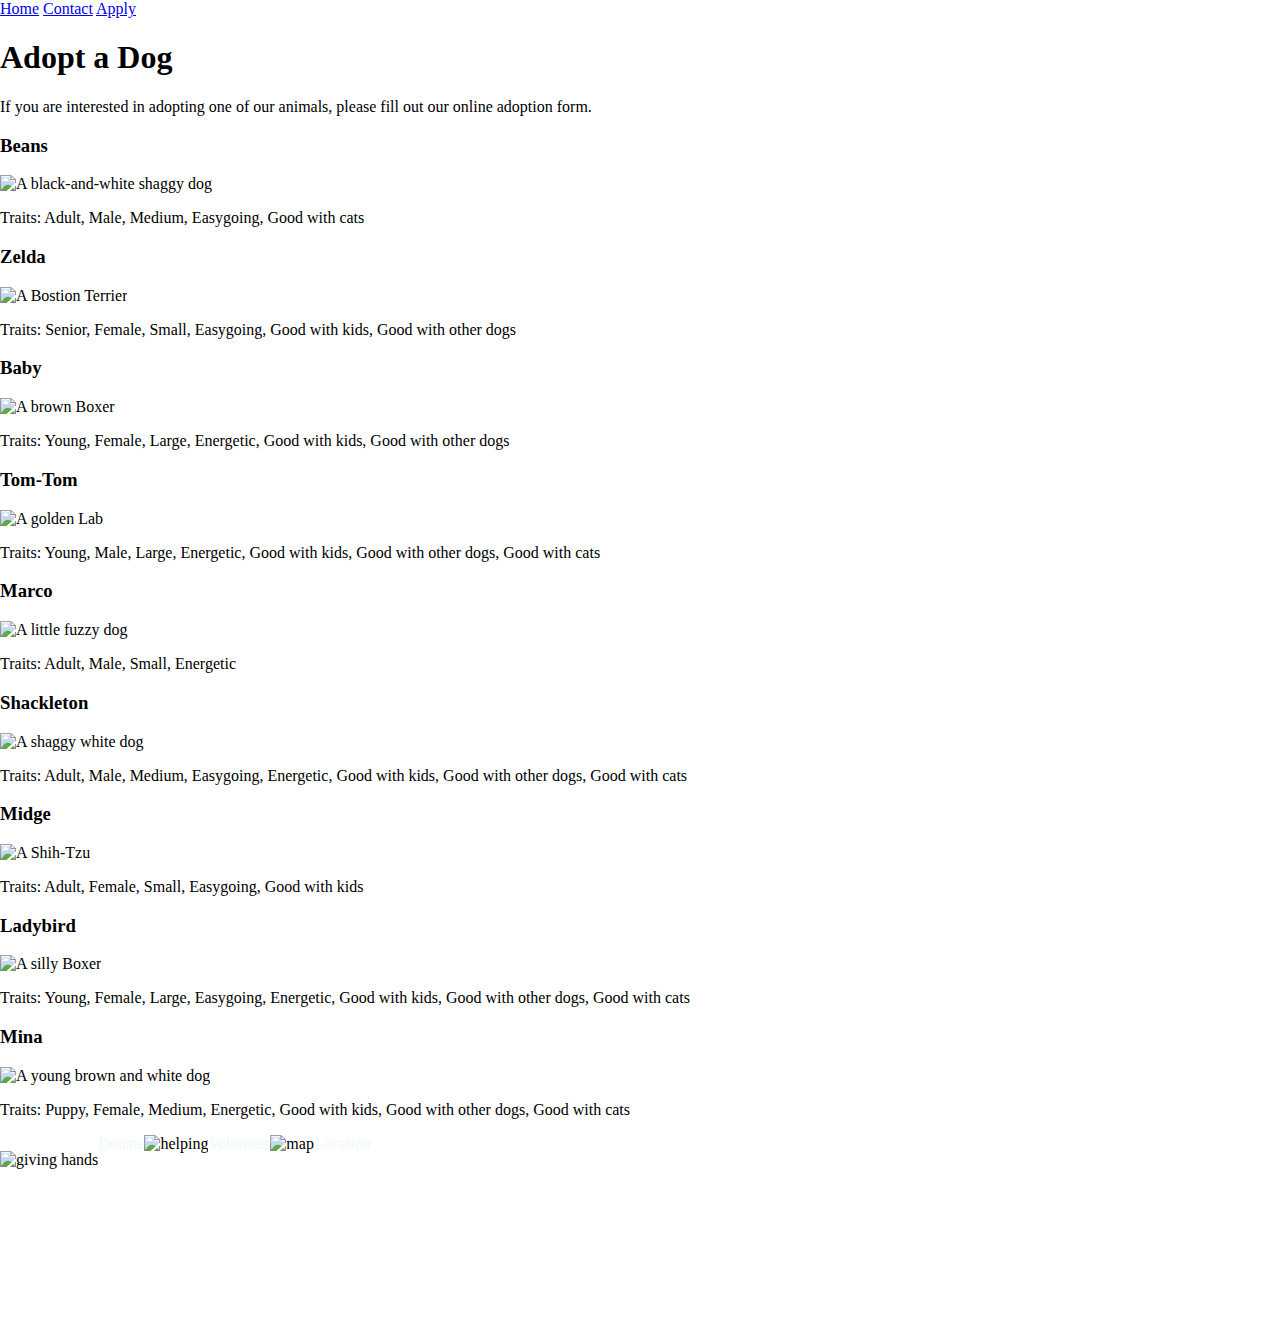
==== adopt.html @ e0281f9a "project update" ====
<html lang="en">
  <head>
    <meta charset="UTF-8" />
    <meta name="viewport" content="width=device-width, initial-scale=1.0" />
    <title>Happy Valley Dog Adoption</title>
    <link rel="stylesheet" href="style.css" />
    <nav>
      <a href="index.html">Home</a>
      <a href="contact.html">Contact</a>
      <a href="apply.html">Apply</a>
    </nav>
  </head>
  <body>
    <h1>Adopt a Dog</h1>
    <p>
      If you are interested in adopting one of our animals, please fill out our
      online adoption form.
    </p>
    <h3>Beans</h3>
    <img src="images/beans.jpg" alt="A black-and-white shaggy dog" />
    <p>Traits: Adult, Male, Medium, Easygoing, Good with cats</p>

    <h3>Zelda</h3>
    <img src="images/boston-terrier.jpg" alt="A Bostion Terrier" />
    <p>
      Traits: Senior, Female, Small, Easygoing, Good with kids, Good with other
      dogs
    </p>

    <h3>Baby</h3>
    <img src="images/boxer.jpg" alt="A brown Boxer" />
    <p>
      Traits: Young, Female, Large, Energetic, Good with kids, Good with other
      dogs
    </p>

    <h3>Tom-Tom</h3>
    <img src="images/golden-lab.jpg" alt="A golden Lab" />
    <p>
      Traits: Young, Male, Large, Energetic, Good with kids, Good with other
      dogs, Good with cats
    </p>

    <h3>Marco</h3>
    <img src="images/little-dog.jpg" alt="A little fuzzy dog" />
    <p>Traits: Adult, Male, Small, Energetic</p>

    <h3>Shackleton</h3>
    <img src="images/old-shaggy.jpg" alt="A shaggy white dog" />
    <p>
      Traits: Adult, Male, Medium, Easygoing, Energetic, Good with kids, Good
      with other dogs, Good with cats
    </p>

    <h3>Midge</h3>
    <img src="images/shih-tzu.jpg" alt="A Shih-Tzu" />
    <p>Traits: Adult, Female, Small, Easygoing, Good with kids</p>

    <h3>Ladybird</h3>
    <img src="images/young-bulldog.jpg" alt="A silly Boxer" />
    <p>
      Traits: Young, Female, Large, Easygoing, Energetic, Good with kids, Good
      with other dogs, Good with cats
    </p>

    <h3>Mina</h3>
    <img src="images/young-peppy.jpg" alt="A young brown and white dog" />
    <p>
      Traits: Puppy, Female, Medium, Energetic, Good with kids, Good with other
      dogs, Good with cats
    </p>
    <footer>
      <!--Use CSS to position all side-by-side-->
      <p>
        <img src="images/donate.jpg" alt="giving hands" />
        <a href="donate.html"><figcaption>Donate</figcaption></a>
        <img src="images/volunteer.jpg" alt="helping" />
        <a href="volunteer.html"><figcaption>Volunteer</figcaption></a>
        <img src="images/location.png" alt="map" />
        <a href="locaton.html"><figcaption>Location</figcaption></a>
      </p>
    </footer>
  </body>
</html>
---- style.css ----
@import url('https://fonts.googleapis.com/css2?family=Open+Sans&family=Oswald:wght@400;600&display=swap');

.head {
    background-color: #004175; 
    width: device-width;
    display: flex;
    flex-wrap: wrap;
    justify-content: space-between;

}

body {
    margin: 0;
}

.title {
    
   padding-left: 1rem;
   color:aliceblue; 
   font-family: "Oswald"; 
 
}

.nav { 
    padding-top: 2rem; 
    padding-right: .5rem;
    font-family: "Oswald";
}

.nav-link {
    color:aliceblue;
    
}

.home-text {
    padding-left: 100px;
    padding-right: 100px; 
    font-family: "Open Sans";
}

footer {
display: flex;
height: 13rem;
}

.donate {
    background: linear-gradient(rgba(85, 85, 240, 0.5),
    rgba(85, 85, 240, 0.5)), 
    url(images/donate.jpg)
    
}

.volunteer {
    background: linear-gradient(rgba(85, 85, 240, 0.5),
    rgba(85, 85, 240, 0.5)), 
    url(images/volunteer.jpg)
}

.location {
    background: linear-gradient(rgba(85, 85, 240, 0.5),
    rgba(85, 85, 240, 0.5)), 
    url(images/location.png)
}

.text {
    display: flex;
    align-items: center;
    justify-content: center;
    color: aliceblue;
    width: 33.4%;
    background-size: cover;
    background-position: center;
    font-size: 2rem;
    font-family: "Oswald";
}

footer a {
    text-decoration: none;
    color: aliceblue;
    position: relative;
    
}
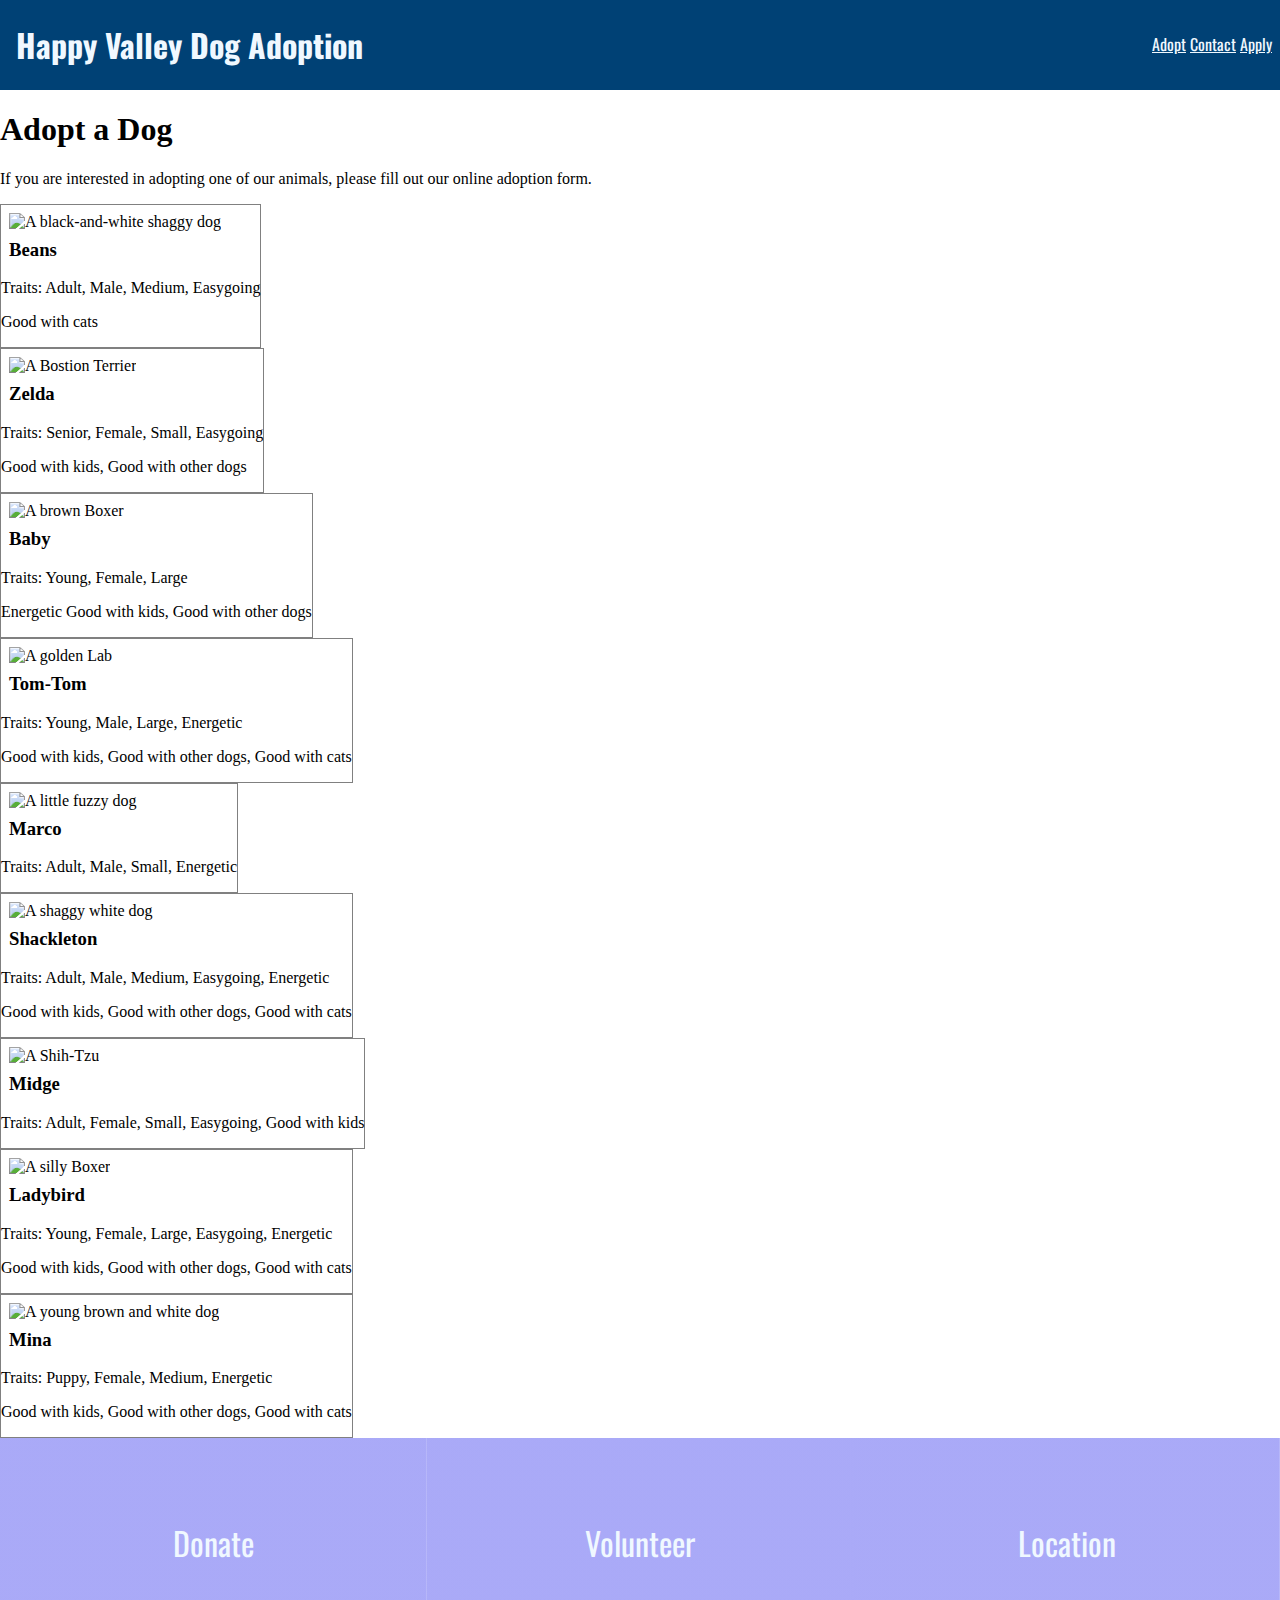
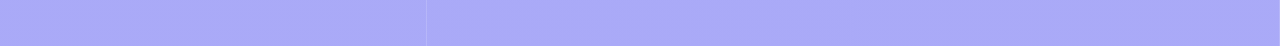
==== commit f5b1fc5e: "adopt update" ====
--- a/adopt.html
+++ b/adopt.html
@@ -4,81 +4,114 @@
     <meta name="viewport" content="width=device-width, initial-scale=1.0" />
     <title>Happy Valley Dog Adoption</title>
     <link rel="stylesheet" href="style.css" />
-    <nav>
-      <a href="index.html">Home</a>
-      <a href="contact.html">Contact</a>
-      <a href="apply.html">Apply</a>
-    </nav>
   </head>
   <body>
+    <header class="head">
+      <div class="title"><h1>Happy Valley Dog Adoption</h1></div>
+      <nav class="nav">
+        <a href="adopt.html" class="nav-link link-with-hover">Adopt</a>
+        <a href="contact.html" class="nav-link">Contact</a>
+        <a href="#" class="nav-link">Apply</a>
+      </nav>
+    </header>
     <h1>Adopt a Dog</h1>
     <p>
       If you are interested in adopting one of our animals, please fill out our
       online adoption form.
     </p>
-    <h3>Beans</h3>
-    <img src="images/beans.jpg" alt="A black-and-white shaggy dog" />
-    <p>Traits: Adult, Male, Medium, Easygoing, Good with cats</p>
+    <div class="dogs">
+      <img
+        src="images/beans.jpg"
+        alt="A black-and-white shaggy dog"
+        class="dog-pic"
+      />
+      <h3 class="dog-name">Beans</h3>
+      <p class="traits">Traits: Adult, Male, Medium, Easygoing</p>
+      <p class="traits">Good with cats</p>
+    </div>
 
-    <h3>Zelda</h3>
-    <img src="images/boston-terrier.jpg" alt="A Bostion Terrier" />
-    <p>
-      Traits: Senior, Female, Small, Easygoing, Good with kids, Good with other
-      dogs
-    </p>
+    <div class="dogs">
+      <img
+        src="images/boston-terrier.jpg"
+        alt="A Bostion Terrier"
+        class="dog-pic"
+      />
+      <h3 class="dog-name">Zelda</h3>
+      <p class="traits">Traits: Senior, Female, Small, Easygoing</p>
+      <p class="traits">Good with kids, Good with other dogs</p>
+    </div>
 
-    <h3>Baby</h3>
-    <img src="images/boxer.jpg" alt="A brown Boxer" />
-    <p>
-      Traits: Young, Female, Large, Energetic, Good with kids, Good with other
-      dogs
-    </p>
+    <div class="dogs">
+      <img src="images/boxer.jpg" alt="A brown Boxer" class="dog-pic" />
+      <h3 class="dog-name">Baby</h3>
+      <p class="traits">Traits: Young, Female, Large</p>
+      <p class="traits">Energetic Good with kids, Good with other dogs</p>
+    </div>
 
-    <h3>Tom-Tom</h3>
-    <img src="images/golden-lab.jpg" alt="A golden Lab" />
-    <p>
-      Traits: Young, Male, Large, Energetic, Good with kids, Good with other
-      dogs, Good with cats
-    </p>
+    <div class="dogs">
+      <img src="images/golden-lab.jpg" alt="A golden Lab" class="dog-pic" />
+      <h3 class="dog-name">Tom-Tom</h3>
+      <p class="traits">Traits: Young, Male, Large, Energetic</p>
+      <p class="traits">Good with kids, Good with other dogs, Good with cats</p>
+    </div>
 
-    <h3>Marco</h3>
-    <img src="images/little-dog.jpg" alt="A little fuzzy dog" />
-    <p>Traits: Adult, Male, Small, Energetic</p>
+    <div class="dogs">
+      <img
+        src="images/little-dog.jpg"
+        alt="A little fuzzy dog"
+        class="dog-pic"
+      />
+      <h3 class="dog-name">Marco</h3>
+      <p class="traits">Traits: Adult, Male, Small, Energetic</p>
+    </div>
 
-    <h3>Shackleton</h3>
-    <img src="images/old-shaggy.jpg" alt="A shaggy white dog" />
-    <p>
-      Traits: Adult, Male, Medium, Easygoing, Energetic, Good with kids, Good
-      with other dogs, Good with cats
-    </p>
+    <div class="dogs">
+      <img
+        src="images/old-shaggy.jpg"
+        alt="A shaggy white dog"
+        class="dog-pic"
+      />
+      <h3 class="dog-name">Shackleton</h3>
+      <p class="traits">Traits: Adult, Male, Medium, Easygoing, Energetic</p>
+      <p class="traits">Good with kids, Good with other dogs, Good with cats</p>
+    </div>
 
-    <h3>Midge</h3>
-    <img src="images/shih-tzu.jpg" alt="A Shih-Tzu" />
-    <p>Traits: Adult, Female, Small, Easygoing, Good with kids</p>
+    <div class="dogs">
+      <img src="images/shih-tzu.jpg" alt="A Shih-Tzu" class="dog-pic" />
+      <h3 class="dog-name">Midge</h3>
+      <p class="traits">
+        Traits: Adult, Female, Small, Easygoing, Good with kids
+      </p>
+    </div>
 
-    <h3>Ladybird</h3>
-    <img src="images/young-bulldog.jpg" alt="A silly Boxer" />
-    <p>
-      Traits: Young, Female, Large, Easygoing, Energetic, Good with kids, Good
-      with other dogs, Good with cats
-    </p>
+    <div class="dogs">
+      <img src="images/young-bulldog.jpg" alt="A silly Boxer" class="dog-pic" />
+      <h3 class="dog-name">Ladybird</h3>
+      <p class="traits">Traits: Young, Female, Large, Easygoing, Energetic</p>
+      <p class="traits">Good with kids, Good with other dogs, Good with cats</p>
+    </div>
 
-    <h3>Mina</h3>
-    <img src="images/young-peppy.jpg" alt="A young brown and white dog" />
-    <p>
-      Traits: Puppy, Female, Medium, Energetic, Good with kids, Good with other
-      dogs, Good with cats
-    </p>
+    <div class="dogs">
+      <img
+        src="images/young-peppy.jpg"
+        alt="A young brown and white dog"
+        class="dog-pic"
+      />
+      <h3 class="dog-name">Mina</h3>
+      <p class="traits">Traits: Puppy, Female, Medium, Energetic</p>
+      <p class="traits">Good with kids, Good with other dogs, Good with cats</p>
+    </div>
+
     <footer>
-      <!--Use CSS to position all side-by-side-->
-      <p>
-        <img src="images/donate.jpg" alt="giving hands" />
-        <a href="donate.html"><figcaption>Donate</figcaption></a>
-        <img src="images/volunteer.jpg" alt="helping" />
-        <a href="volunteer.html"><figcaption>Volunteer</figcaption></a>
-        <img src="images/location.png" alt="map" />
-        <a href="locaton.html"><figcaption>Location</figcaption></a>
-      </p>
+      <div class="text donate">
+        <a href="donate.html" title="giving hands">Donate</a>
+      </div>
+      <div class="text volunteer">
+        <a href="volunteer.html" title="helping">Volunteer</a>
+      </div>
+      <div class="text location">
+        <a href="locaton.html" title="map">Location</a>
+      </div>
     </footer>
   </body>
 </html>
--- a/style.css
+++ b/style.css
@@ -32,10 +32,19 @@
     
 }
 
+.dog-hero {
+    width: 100%;
+}
+
 .home-text {
-    padding-left: 100px;
-    padding-right: 100px; 
+    width: 50%;
+    margin-left: 25%;
+    margin-right: 25%; 
     font-family: "Open Sans";
+    /* display: flex;
+    justify-content: center; */
+    position: relative;
+    text-align: center;
 }
 
 footer {
@@ -78,5 +87,24 @@
     text-decoration: none;
     color: aliceblue;
     position: relative;
-    
-}+
+}
+
+.dogs{
+    border: solid 1px gray;
+   width: fit-content;
+}
+
+.dog-pic {
+    margin: .5rem;
+}
+
+.dog-name {
+    margin-top: 0;
+    margin-left: .5rem;
+}
+
+.traits {
+
+}
+
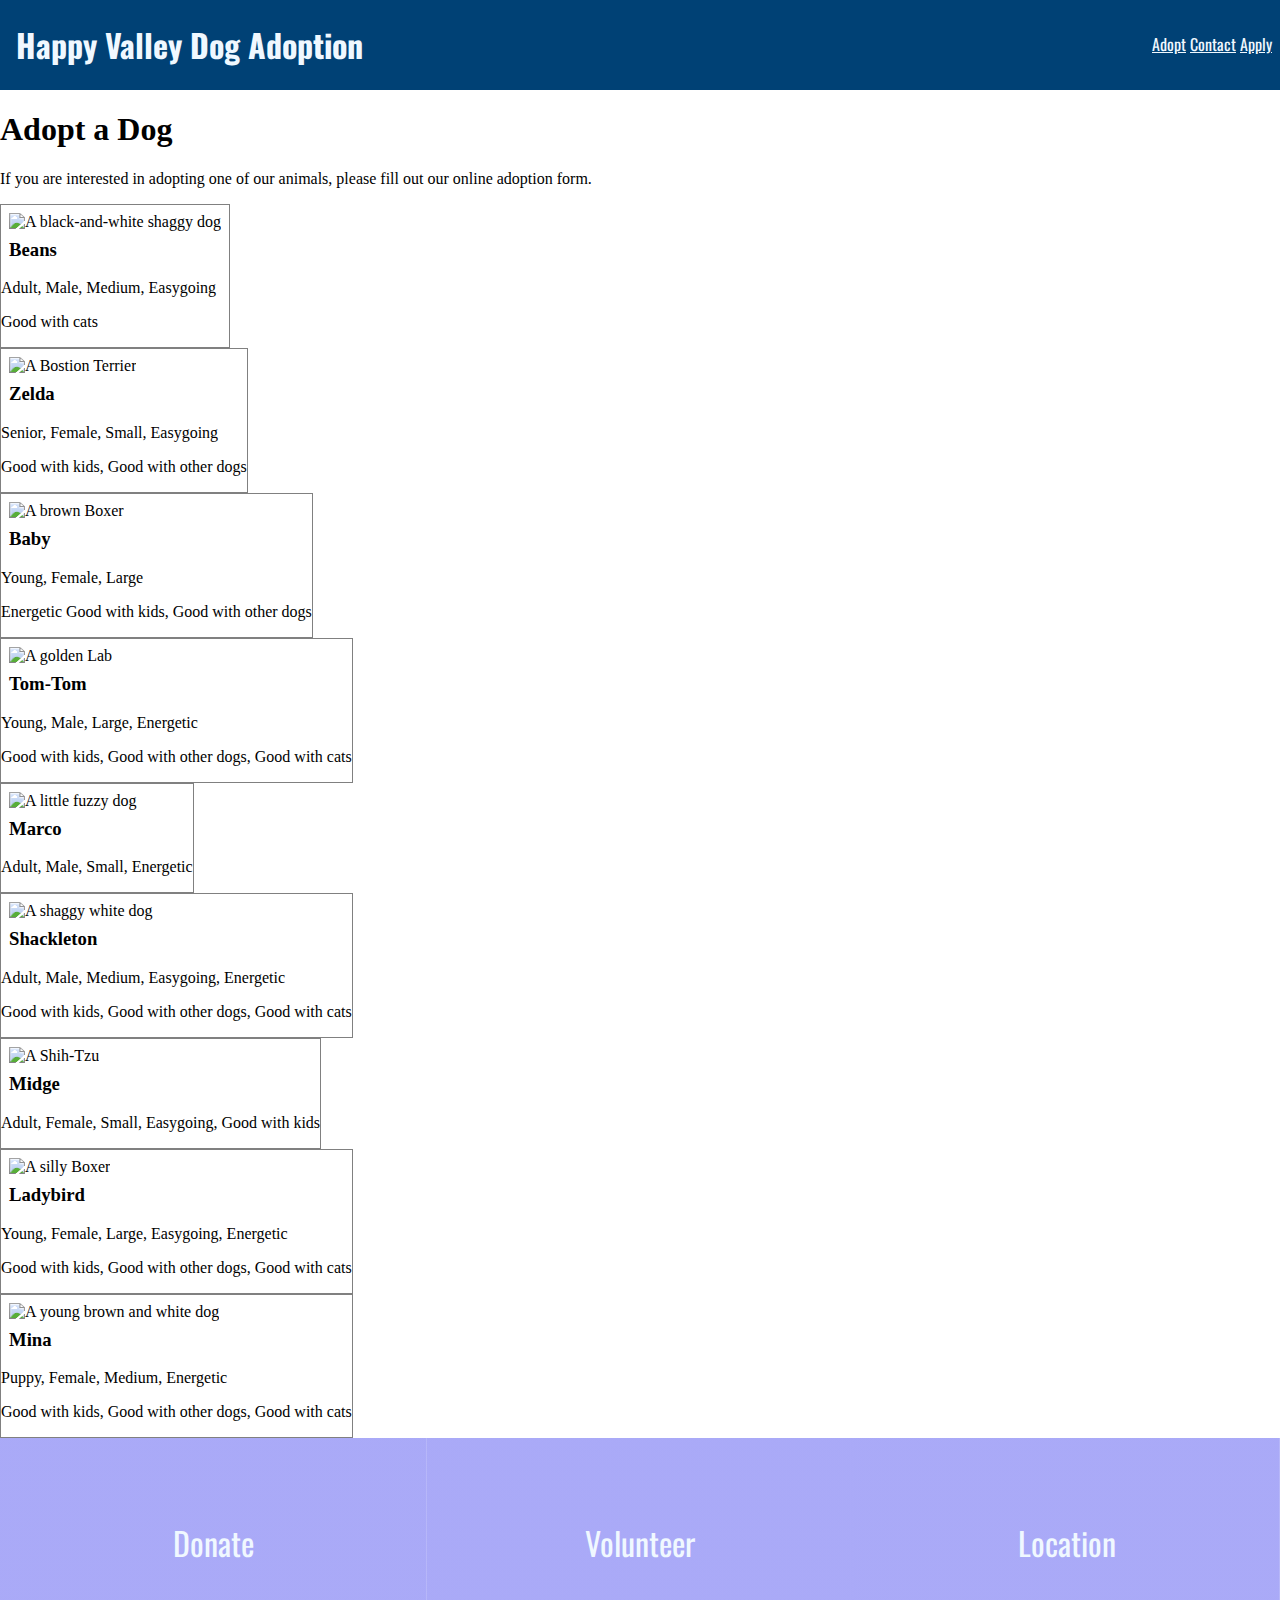
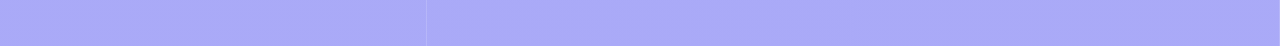
==== commit a1a2fea3: "adopt.html update" ====
--- a/adopt.html
+++ b/adopt.html
@@ -19,89 +19,100 @@
       If you are interested in adopting one of our animals, please fill out our
       online adoption form.
     </p>
-    <div class="dogs">
-      <img
-        src="images/beans.jpg"
-        alt="A black-and-white shaggy dog"
-        class="dog-pic"
-      />
-      <h3 class="dog-name">Beans</h3>
-      <p class="traits">Traits: Adult, Male, Medium, Easygoing</p>
-      <p class="traits">Good with cats</p>
+    <div id="the-dogs">
+      <div class="dogs">
+        <img
+          src="images/beans.jpg"
+          alt="A black-and-white shaggy dog"
+          class="dog-pic"
+        />
+        <h3 class="dog-name">Beans</h3>
+        <p class="traits">Adult, Male, Medium, Easygoing</p>
+        <p class="traits">Good with cats</p>
+      </div>
+
+      <div class="dogs">
+        <img
+          src="images/boston-terrier.jpg"
+          alt="A Bostion Terrier"
+          class="dog-pic"
+        />
+        <h3 class="dog-name">Zelda</h3>
+        <p class="traits">Senior, Female, Small, Easygoing</p>
+        <p class="traits">Good with kids, Good with other dogs</p>
+      </div>
+
+      <div class="dogs">
+        <img src="images/boxer.jpg" alt="A brown Boxer" class="dog-pic" />
+        <h3 class="dog-name">Baby</h3>
+        <p class="traits">Young, Female, Large</p>
+        <p class="traits">Energetic Good with kids, Good with other dogs</p>
+      </div>
+
+      <div class="dogs">
+        <img src="images/golden-lab.jpg" alt="A golden Lab" class="dog-pic" />
+        <h3 class="dog-name">Tom-Tom</h3>
+        <p class="traits">Young, Male, Large, Energetic</p>
+        <p class="traits">
+          Good with kids, Good with other dogs, Good with cats
+        </p>
+      </div>
+
+      <div class="dogs">
+        <img
+          src="images/little-dog.jpg"
+          alt="A little fuzzy dog"
+          class="dog-pic"
+        />
+        <h3 class="dog-name">Marco</h3>
+        <p class="traits">Adult, Male, Small, Energetic</p>
+      </div>
+
+      <div class="dogs">
+        <img
+          src="images/old-shaggy.jpg"
+          alt="A shaggy white dog"
+          class="dog-pic"
+        />
+        <h3 class="dog-name">Shackleton</h3>
+        <p class="traits">Adult, Male, Medium, Easygoing, Energetic</p>
+        <p class="traits">
+          Good with kids, Good with other dogs, Good with cats
+        </p>
+      </div>
+
+      <div class="dogs">
+        <img src="images/shih-tzu.jpg" alt="A Shih-Tzu" class="dog-pic" />
+        <h3 class="dog-name">Midge</h3>
+        <p class="traits">Adult, Female, Small, Easygoing, Good with kids</p>
+      </div>
+
+      <div class="dogs">
+        <img
+          src="images/young-bulldog.jpg"
+          alt="A silly Boxer"
+          class="dog-pic"
+        />
+        <h3 class="dog-name">Ladybird</h3>
+        <p class="traits">Young, Female, Large, Easygoing, Energetic</p>
+        <p class="traits">
+          Good with kids, Good with other dogs, Good with cats
+        </p>
+      </div>
+
+      <div class="dogs">
+        <img
+          src="images/young-peppy.jpg"
+          alt="A young brown and white dog"
+          class="dog-pic"
+        />
+        <h3 class="dog-name">Mina</h3>
+        <p class="traits">Puppy, Female, Medium, Energetic</p>
+        <p class="traits">
+          Good with kids, Good with other dogs, Good with cats
+        </p>
+      </div>
     </div>
-
-    <div class="dogs">
-      <img
-        src="images/boston-terrier.jpg"
-        alt="A Bostion Terrier"
-        class="dog-pic"
-      />
-      <h3 class="dog-name">Zelda</h3>
-      <p class="traits">Traits: Senior, Female, Small, Easygoing</p>
-      <p class="traits">Good with kids, Good with other dogs</p>
-    </div>
-
-    <div class="dogs">
-      <img src="images/boxer.jpg" alt="A brown Boxer" class="dog-pic" />
-      <h3 class="dog-name">Baby</h3>
-      <p class="traits">Traits: Young, Female, Large</p>
-      <p class="traits">Energetic Good with kids, Good with other dogs</p>
-    </div>
-
-    <div class="dogs">
-      <img src="images/golden-lab.jpg" alt="A golden Lab" class="dog-pic" />
-      <h3 class="dog-name">Tom-Tom</h3>
-      <p class="traits">Traits: Young, Male, Large, Energetic</p>
-      <p class="traits">Good with kids, Good with other dogs, Good with cats</p>
-    </div>
-
-    <div class="dogs">
-      <img
-        src="images/little-dog.jpg"
-        alt="A little fuzzy dog"
-        class="dog-pic"
-      />
-      <h3 class="dog-name">Marco</h3>
-      <p class="traits">Traits: Adult, Male, Small, Energetic</p>
-    </div>
-
-    <div class="dogs">
-      <img
-        src="images/old-shaggy.jpg"
-        alt="A shaggy white dog"
-        class="dog-pic"
-      />
-      <h3 class="dog-name">Shackleton</h3>
-      <p class="traits">Traits: Adult, Male, Medium, Easygoing, Energetic</p>
-      <p class="traits">Good with kids, Good with other dogs, Good with cats</p>
-    </div>
-
-    <div class="dogs">
-      <img src="images/shih-tzu.jpg" alt="A Shih-Tzu" class="dog-pic" />
-      <h3 class="dog-name">Midge</h3>
-      <p class="traits">
-        Traits: Adult, Female, Small, Easygoing, Good with kids
-      </p>
-    </div>
-
-    <div class="dogs">
-      <img src="images/young-bulldog.jpg" alt="A silly Boxer" class="dog-pic" />
-      <h3 class="dog-name">Ladybird</h3>
-      <p class="traits">Traits: Young, Female, Large, Easygoing, Energetic</p>
-      <p class="traits">Good with kids, Good with other dogs, Good with cats</p>
-    </div>
-
-    <div class="dogs">
-      <img
-        src="images/young-peppy.jpg"
-        alt="A young brown and white dog"
-        class="dog-pic"
-      />
-      <h3 class="dog-name">Mina</h3>
-      <p class="traits">Traits: Puppy, Female, Medium, Energetic</p>
-      <p class="traits">Good with kids, Good with other dogs, Good with cats</p>
-    </div>
-
     <footer>
       <div class="text donate">
         <a href="donate.html" title="giving hands">Donate</a>
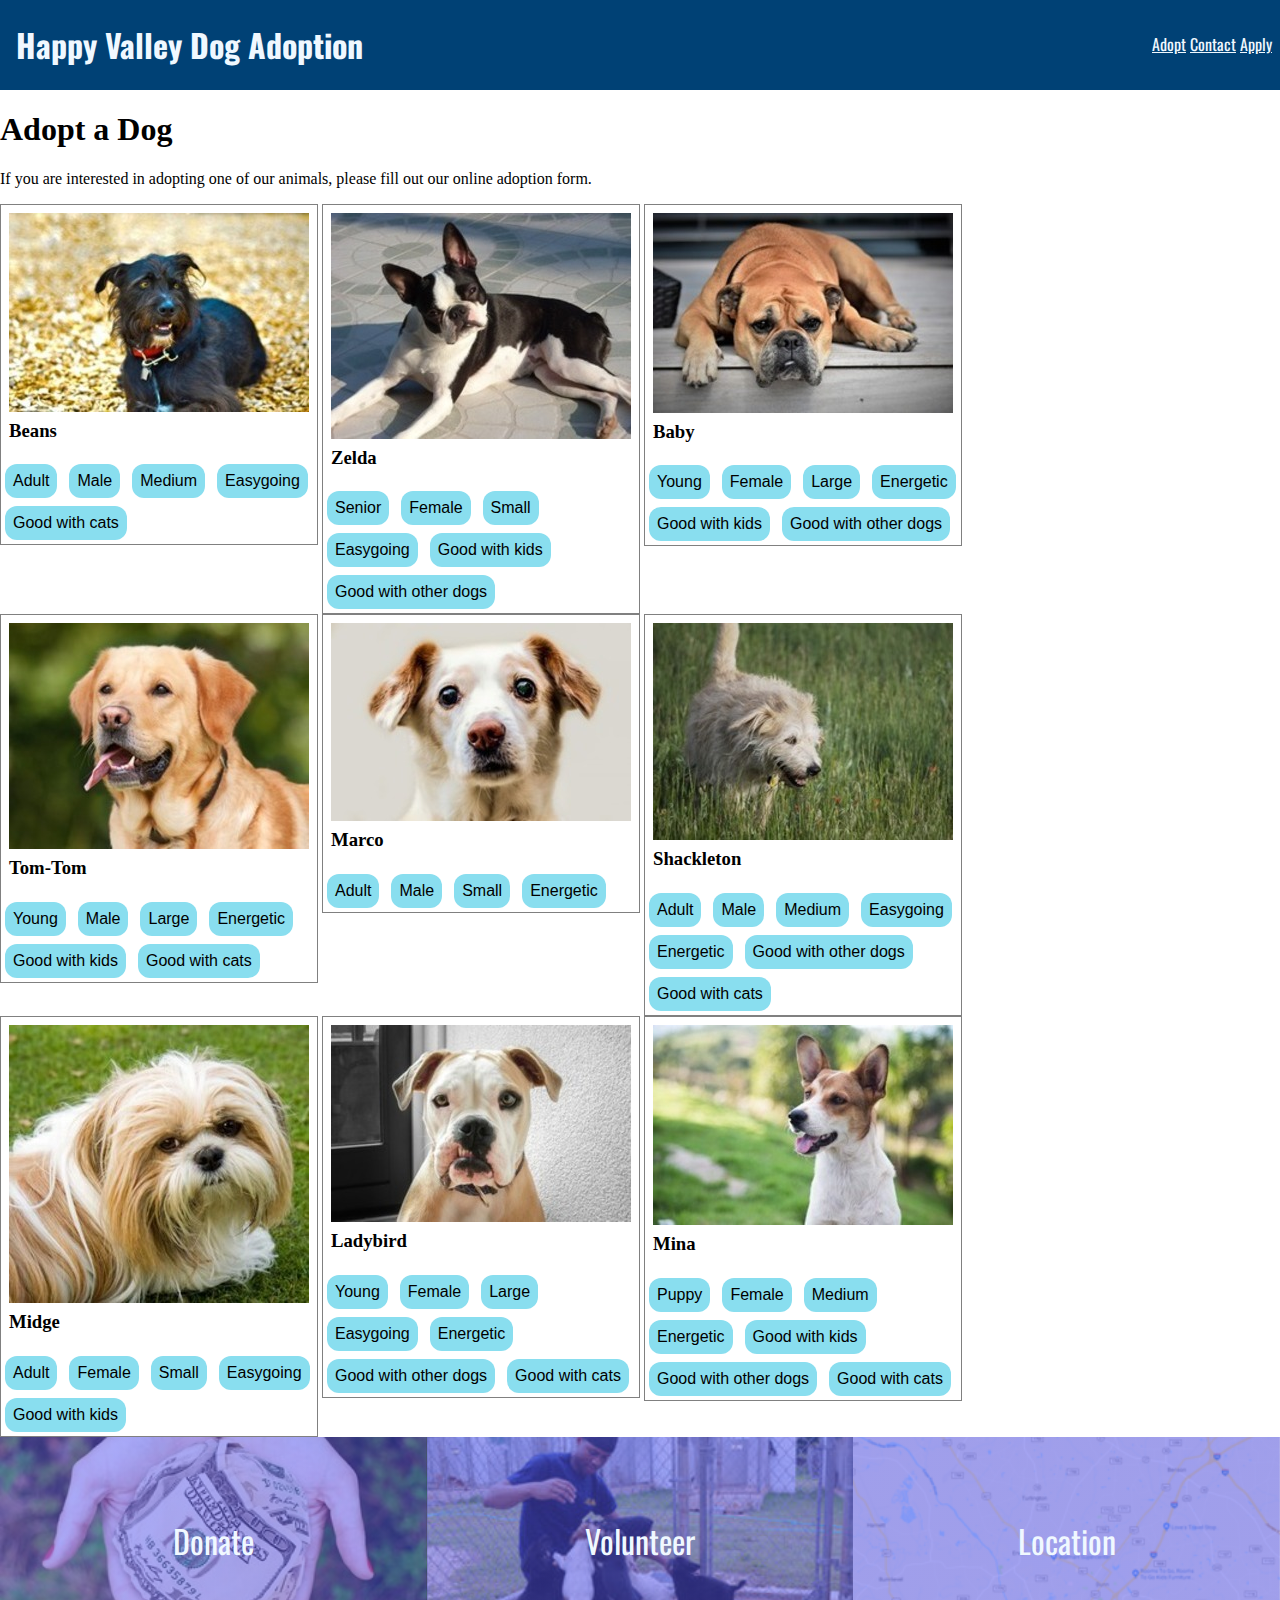
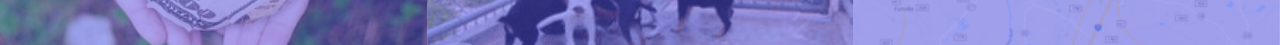
==== commit 06c35aae: "adopt update" ====
--- a/adopt.html
+++ b/adopt.html
@@ -27,8 +27,11 @@
           class="dog-pic"
         />
         <h3 class="dog-name">Beans</h3>
-        <p class="traits">Adult, Male, Medium, Easygoing</p>
-        <p class="traits">Good with cats</p>
+        <button class="traits">Adult</button>
+        <button class="traits">Male</button>
+        <button class="traits">Medium</button>
+        <button class="traits">Easygoing</button>
+        <button class="traits">Good with cats</button>
       </div>
 
       <div class="dogs">
@@ -38,24 +41,34 @@
           class="dog-pic"
         />
         <h3 class="dog-name">Zelda</h3>
-        <p class="traits">Senior, Female, Small, Easygoing</p>
-        <p class="traits">Good with kids, Good with other dogs</p>
+        <button class="traits">Senior</button>
+        <button class="traits">Female</button>
+        <button class="traits">Small</button>
+        <button class="traits">Easygoing</button>
+        <button class="traits">Good with kids</button>
+        <button class="traits">Good with other dogs</button>
       </div>
 
       <div class="dogs">
         <img src="images/boxer.jpg" alt="A brown Boxer" class="dog-pic" />
         <h3 class="dog-name">Baby</h3>
-        <p class="traits">Young, Female, Large</p>
-        <p class="traits">Energetic Good with kids, Good with other dogs</p>
+        <button class="traits">Young</button>
+        <button class="traits">Female</button>
+        <button class="traits">Large</button>
+        <button class="traits">Energetic</button>
+        <button class="traits">Good with kids</button>
+        <button class="traits">Good with other dogs</button>
       </div>
 
       <div class="dogs">
         <img src="images/golden-lab.jpg" alt="A golden Lab" class="dog-pic" />
         <h3 class="dog-name">Tom-Tom</h3>
-        <p class="traits">Young, Male, Large, Energetic</p>
-        <p class="traits">
-          Good with kids, Good with other dogs, Good with cats
-        </p>
+        <button class="traits">Young</button>
+        <button class="traits">Male</button>
+        <button class="traits">Large</button>
+        <button class="traits">Energetic</button>
+        <button class="traits">Good with kids</button>
+        <button class="traits">Good with cats</button>
       </div>
 
       <div class="dogs">
@@ -65,7 +78,10 @@
           class="dog-pic"
         />
         <h3 class="dog-name">Marco</h3>
-        <p class="traits">Adult, Male, Small, Energetic</p>
+        <button class="traits">Adult</button>
+        <button class="traits">Male</button>
+        <button class="traits">Small</button>
+        <button class="traits">Energetic</button>
       </div>
 
       <div class="dogs">
@@ -75,16 +91,23 @@
           class="dog-pic"
         />
         <h3 class="dog-name">Shackleton</h3>
-        <p class="traits">Adult, Male, Medium, Easygoing, Energetic</p>
-        <p class="traits">
-          Good with kids, Good with other dogs, Good with cats
-        </p>
+        <button class="traits">Adult</button>
+        <button class="traits">Male</button>
+        <button class="traits">Medium</button>
+        <button class="traits">Easygoing</button>
+        <button class="traits">Energetic</button>
+        <button class="traits">Good with other dogs</button>
+        <button class="traits">Good with cats</button>
       </div>
 
       <div class="dogs">
         <img src="images/shih-tzu.jpg" alt="A Shih-Tzu" class="dog-pic" />
         <h3 class="dog-name">Midge</h3>
-        <p class="traits">Adult, Female, Small, Easygoing, Good with kids</p>
+        <button class="traits">Adult</button>
+        <button class="traits">Female</button>
+        <button class="traits">Small</button>
+        <button class="traits">Easygoing</button>
+        <button class="traits">Good with kids</button>
       </div>
 
       <div class="dogs">
@@ -94,10 +117,13 @@
           class="dog-pic"
         />
         <h3 class="dog-name">Ladybird</h3>
-        <p class="traits">Young, Female, Large, Easygoing, Energetic</p>
-        <p class="traits">
-          Good with kids, Good with other dogs, Good with cats
-        </p>
+        <button class="traits">Young</button>
+        <button class="traits">Female</button>
+        <button class="traits">Large</button>
+        <button class="traits">Easygoing</button>
+        <button class="traits">Energetic</button>
+        <button class="traits">Good with other dogs</button>
+        <button class="traits">Good with cats</button>
       </div>
 
       <div class="dogs">
@@ -107,10 +133,13 @@
           class="dog-pic"
         />
         <h3 class="dog-name">Mina</h3>
-        <p class="traits">Puppy, Female, Medium, Energetic</p>
-        <p class="traits">
-          Good with kids, Good with other dogs, Good with cats
-        </p>
+        <button class="traits">Puppy</button>
+        <button class="traits">Female</button>
+        <button class="traits">Medium</button>
+        <button class="traits">Energetic</button>
+        <button class="traits">Good with kids</button>
+        <button class="traits">Good with other dogs</button>
+        <button class="traits">Good with cats</button>
       </div>
     </div>
     <footer>
--- a/style.css
+++ b/style.css
@@ -92,7 +92,10 @@
 
 .dogs{
     border: solid 1px gray;
-   width: fit-content;
+   width:min-content;
+   display: inline-block;
+   vertical-align: top;
+   
 }
 
 .dog-pic {
@@ -105,6 +108,12 @@
 }
 
 .traits {
-
+    border: none;
+    background-color: #89DEEF;
+    padding: .5rem;
+    margin: .25rem;
+    font-size: medium;
+    display: inline-block;
+    border-radius: 12px;
 }
 
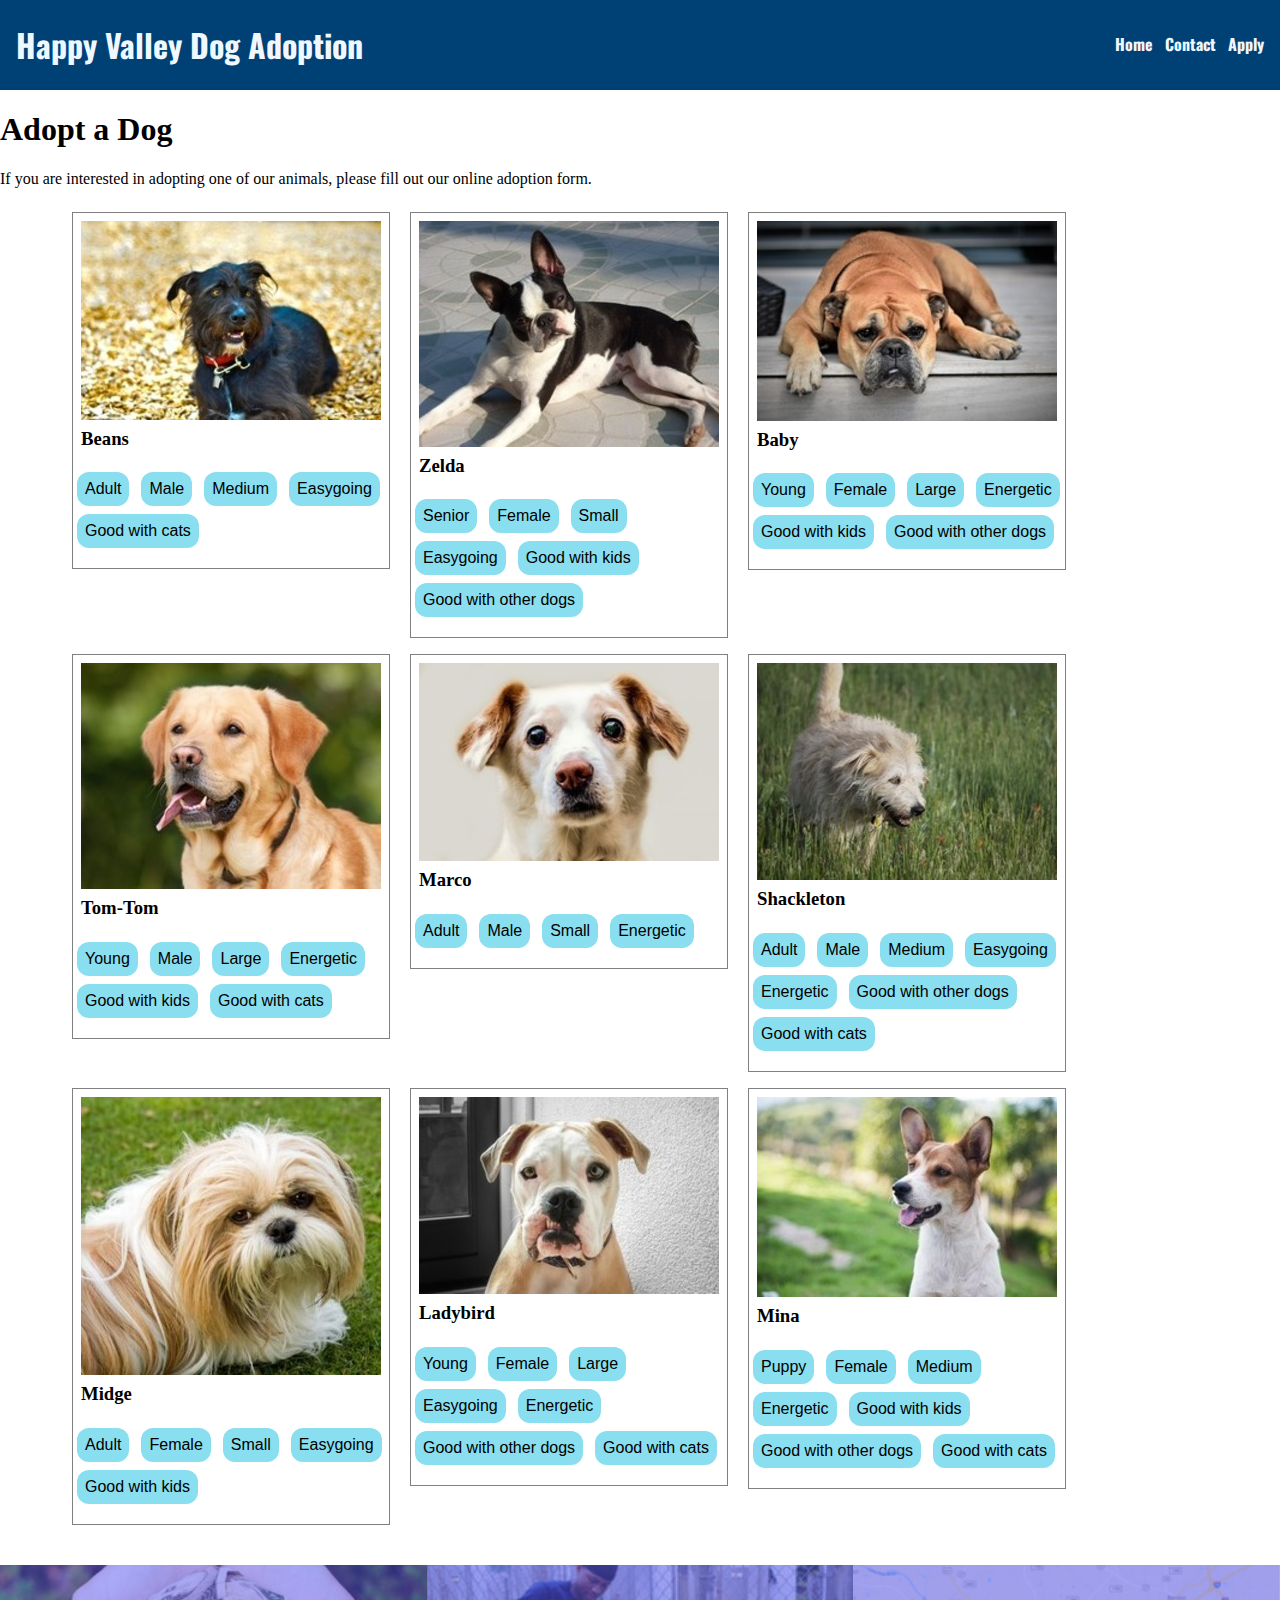
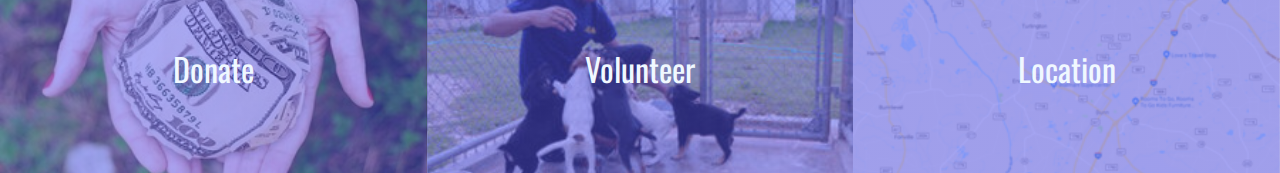
==== commit e8b82ac3: "fixed css" ====
--- a/adopt.html
+++ b/adopt.html
@@ -9,7 +9,7 @@
     <header class="head">
       <div class="title"><h1>Happy Valley Dog Adoption</h1></div>
       <nav class="nav">
-        <a href="adopt.html" class="nav-link link-with-hover">Adopt</a>
+        <a href="index.html" class="nav-link">Home</a>
         <a href="contact.html" class="nav-link">Contact</a>
         <a href="#" class="nav-link">Apply</a>
       </nav>
--- a/style.css
+++ b/style.css
@@ -6,7 +6,7 @@
     display: flex;
     flex-wrap: wrap;
     justify-content: space-between;
-
+    font-family: "Oswald";
 }
 
 body {
@@ -17,19 +17,26 @@
     
    padding-left: 1rem;
    color:aliceblue; 
-   font-family: "Oswald"; 
+   font-family: "Oswald";
+    
  
 }
 
 .nav { 
     padding-top: 2rem; 
-    padding-right: .5rem;
+    padding-right: 1rem;
     font-family: "Oswald";
+    font-weight: 700;
 }
 
 .nav-link {
     color:aliceblue;
+    padding-left: .5rem;
     
+}
+
+a:link {
+    text-decoration: none;
 }
 
 .dog-hero {
@@ -48,8 +55,8 @@
 }
 
 footer {
-display: flex;
-height: 13rem;
+    display: flex;
+    height: 13rem;
 }
 
 .donate {
@@ -89,13 +96,19 @@
     position: relative;
 
 }
-
+#the-dogs {
+    width: 90%;
+    margin-right: 5%;
+    margin-left: 5%;
+    margin-bottom: 2rem;
+}
 .dogs{
     border: solid 1px gray;
    width:min-content;
-   display: inline-block;
+   display: inline-block; 
    vertical-align: top;
-   
+   padding-bottom: 1rem;
+   margin: .5rem;
 }
 
 .dog-pic {
@@ -117,3 +130,13 @@
     border-radius: 12px;
 }
 
+.contact {
+margin-left: 3rem;
+font-family: "Open Sans";
+}
+
+.cinfo {
+    margin: none;
+}
+
+
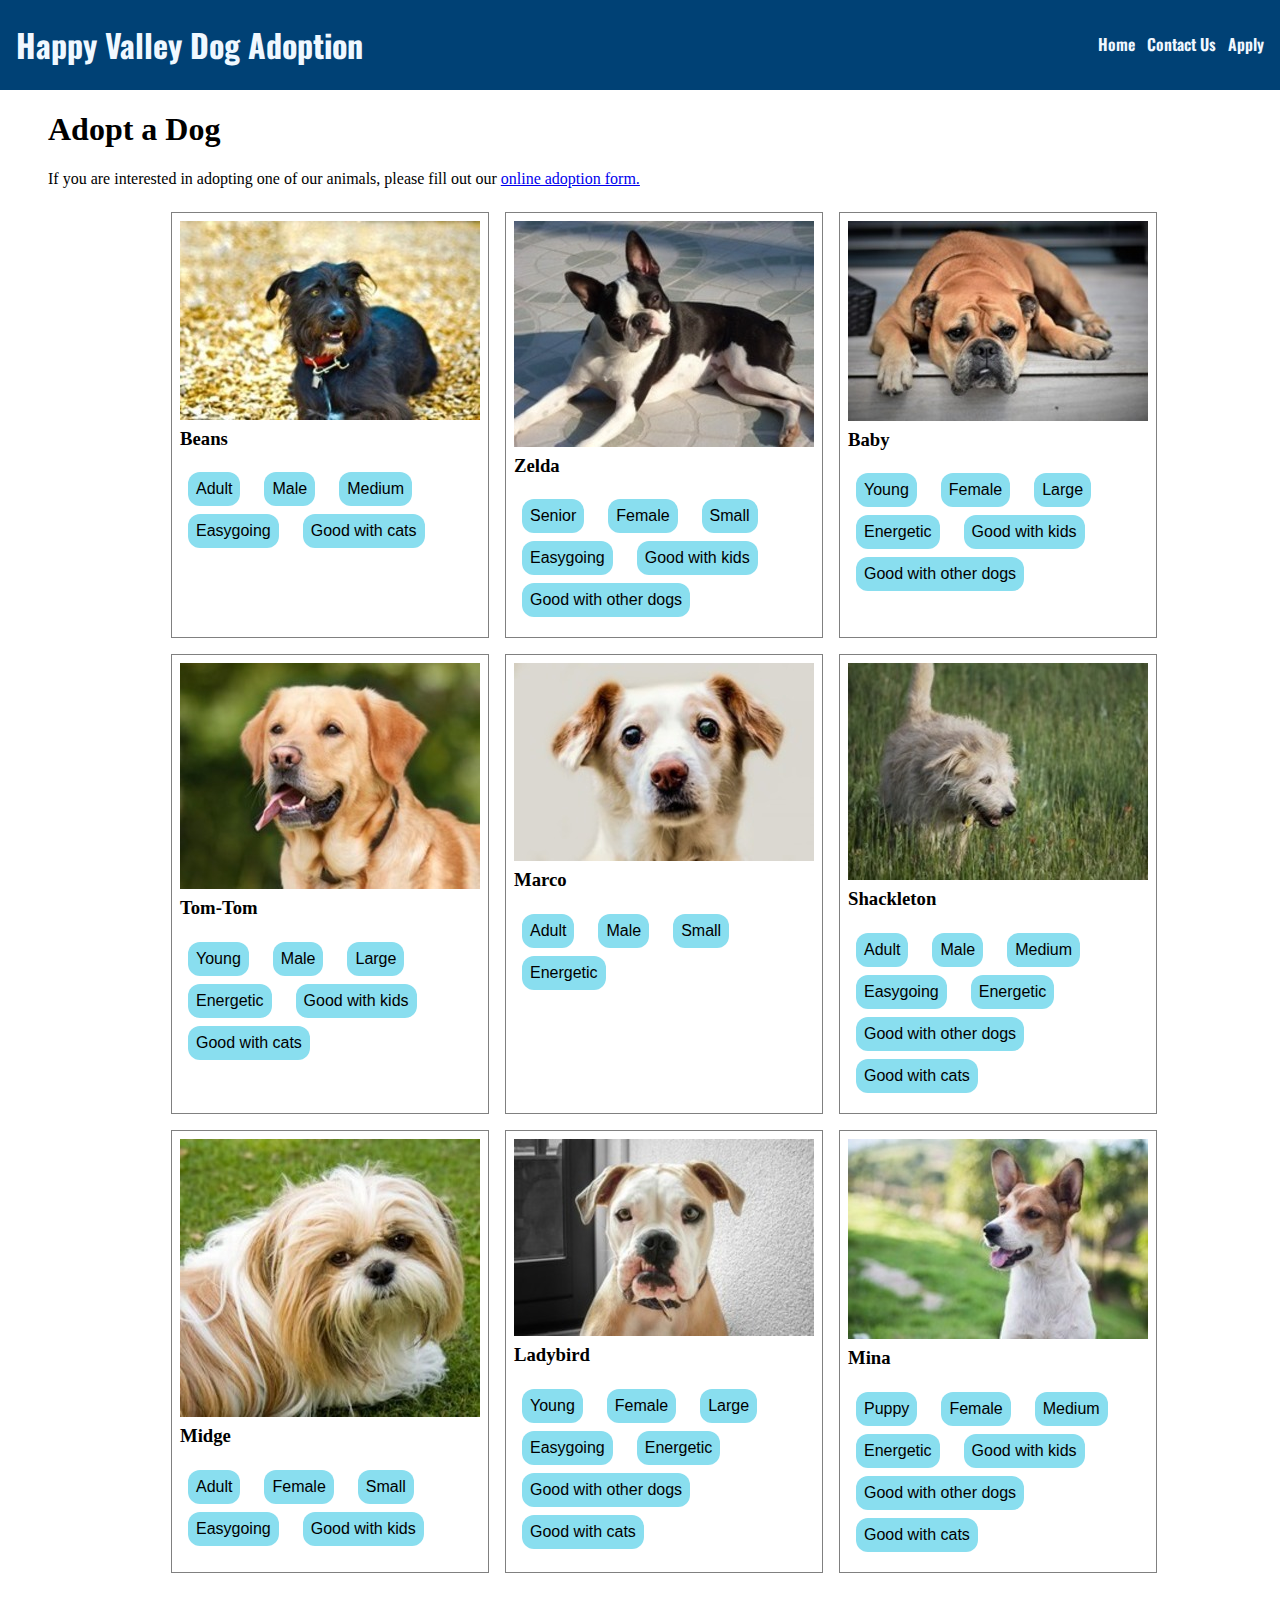
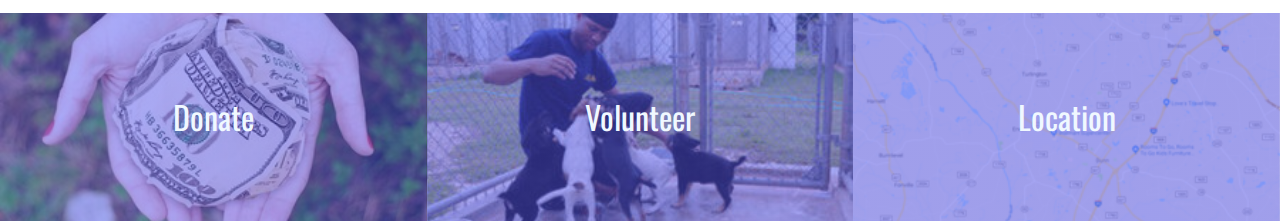
==== commit 301a1b86: "final update" ====
--- a/adopt.html
+++ b/adopt.html
@@ -10,136 +10,139 @@
       <div class="title"><h1>Happy Valley Dog Adoption</h1></div>
       <nav class="nav">
         <a href="index.html" class="nav-link">Home</a>
-        <a href="contact.html" class="nav-link">Contact</a>
-        <a href="#" class="nav-link">Apply</a>
+        <a href="contact.html" class="nav-link">Contact Us</a>
+        <a href="apply.html" class="nav-link">Apply</a>
       </nav>
     </header>
-    <h1>Adopt a Dog</h1>
-    <p>
-      If you are interested in adopting one of our animals, please fill out our
-      online adoption form.
-    </p>
-    <div id="the-dogs">
-      <div class="dogs">
-        <img
-          src="images/beans.jpg"
-          alt="A black-and-white shaggy dog"
-          class="dog-pic"
-        />
-        <h3 class="dog-name">Beans</h3>
-        <button class="traits">Adult</button>
-        <button class="traits">Male</button>
-        <button class="traits">Medium</button>
-        <button class="traits">Easygoing</button>
-        <button class="traits">Good with cats</button>
-      </div>
+    <div id="adopt-body">
+      <h1>Adopt a Dog</h1>
+      <p>
+        If you are interested in adopting one of our animals, please fill out
+        our
+        <a href="apply.html">online adoption form.</a>
+      </p>
+      <div id="the-dogs">
+        <div class="dogs">
+          <img
+            src="images/beans.jpg"
+            alt="A black-and-white shaggy dog"
+            class="dog-pic"
+          />
+          <h3 class="dog-name">Beans</h3>
+          <button class="traits">Adult</button>
+          <button class="traits">Male</button>
+          <button class="traits">Medium</button>
+          <button class="traits">Easygoing</button>
+          <button class="traits">Good with cats</button>
+        </div>
 
-      <div class="dogs">
-        <img
-          src="images/boston-terrier.jpg"
-          alt="A Bostion Terrier"
-          class="dog-pic"
-        />
-        <h3 class="dog-name">Zelda</h3>
-        <button class="traits">Senior</button>
-        <button class="traits">Female</button>
-        <button class="traits">Small</button>
-        <button class="traits">Easygoing</button>
-        <button class="traits">Good with kids</button>
-        <button class="traits">Good with other dogs</button>
-      </div>
+        <div class="dogs">
+          <img
+            src="images/boston-terrier.jpg"
+            alt="A Bostion Terrier"
+            class="dog-pic"
+          />
+          <h3 class="dog-name">Zelda</h3>
+          <button class="traits">Senior</button>
+          <button class="traits">Female</button>
+          <button class="traits">Small</button>
+          <button class="traits">Easygoing</button>
+          <button class="traits">Good with kids</button>
+          <button class="traits">Good with other dogs</button>
+        </div>
 
-      <div class="dogs">
-        <img src="images/boxer.jpg" alt="A brown Boxer" class="dog-pic" />
-        <h3 class="dog-name">Baby</h3>
-        <button class="traits">Young</button>
-        <button class="traits">Female</button>
-        <button class="traits">Large</button>
-        <button class="traits">Energetic</button>
-        <button class="traits">Good with kids</button>
-        <button class="traits">Good with other dogs</button>
-      </div>
+        <div class="dogs">
+          <img src="images/boxer.jpg" alt="A brown Boxer" class="dog-pic" />
+          <h3 class="dog-name">Baby</h3>
+          <button class="traits">Young</button>
+          <button class="traits">Female</button>
+          <button class="traits">Large</button>
+          <button class="traits">Energetic</button>
+          <button class="traits">Good with kids</button>
+          <button class="traits">Good with other dogs</button>
+        </div>
 
-      <div class="dogs">
-        <img src="images/golden-lab.jpg" alt="A golden Lab" class="dog-pic" />
-        <h3 class="dog-name">Tom-Tom</h3>
-        <button class="traits">Young</button>
-        <button class="traits">Male</button>
-        <button class="traits">Large</button>
-        <button class="traits">Energetic</button>
-        <button class="traits">Good with kids</button>
-        <button class="traits">Good with cats</button>
-      </div>
+        <div class="dogs">
+          <img src="images/golden-lab.jpg" alt="A golden Lab" class="dog-pic" />
+          <h3 class="dog-name">Tom-Tom</h3>
+          <button class="traits">Young</button>
+          <button class="traits">Male</button>
+          <button class="traits">Large</button>
+          <button class="traits">Energetic</button>
+          <button class="traits">Good with kids</button>
+          <button class="traits">Good with cats</button>
+        </div>
 
-      <div class="dogs">
-        <img
-          src="images/little-dog.jpg"
-          alt="A little fuzzy dog"
-          class="dog-pic"
-        />
-        <h3 class="dog-name">Marco</h3>
-        <button class="traits">Adult</button>
-        <button class="traits">Male</button>
-        <button class="traits">Small</button>
-        <button class="traits">Energetic</button>
-      </div>
+        <div class="dogs">
+          <img
+            src="images/little-dog.jpg"
+            alt="A little fuzzy dog"
+            class="dog-pic"
+          />
+          <h3 class="dog-name">Marco</h3>
+          <button class="traits">Adult</button>
+          <button class="traits">Male</button>
+          <button class="traits">Small</button>
+          <button class="traits">Energetic</button>
+        </div>
 
-      <div class="dogs">
-        <img
-          src="images/old-shaggy.jpg"
-          alt="A shaggy white dog"
-          class="dog-pic"
-        />
-        <h3 class="dog-name">Shackleton</h3>
-        <button class="traits">Adult</button>
-        <button class="traits">Male</button>
-        <button class="traits">Medium</button>
-        <button class="traits">Easygoing</button>
-        <button class="traits">Energetic</button>
-        <button class="traits">Good with other dogs</button>
-        <button class="traits">Good with cats</button>
-      </div>
+        <div class="dogs">
+          <img
+            src="images/old-shaggy.jpg"
+            alt="A shaggy white dog"
+            class="dog-pic"
+          />
+          <h3 class="dog-name">Shackleton</h3>
+          <button class="traits">Adult</button>
+          <button class="traits">Male</button>
+          <button class="traits">Medium</button>
+          <button class="traits">Easygoing</button>
+          <button class="traits">Energetic</button>
+          <button class="traits">Good with other dogs</button>
+          <button class="traits">Good with cats</button>
+        </div>
 
-      <div class="dogs">
-        <img src="images/shih-tzu.jpg" alt="A Shih-Tzu" class="dog-pic" />
-        <h3 class="dog-name">Midge</h3>
-        <button class="traits">Adult</button>
-        <button class="traits">Female</button>
-        <button class="traits">Small</button>
-        <button class="traits">Easygoing</button>
-        <button class="traits">Good with kids</button>
-      </div>
+        <div class="dogs">
+          <img src="images/shih-tzu.jpg" alt="A Shih-Tzu" class="dog-pic" />
+          <h3 class="dog-name">Midge</h3>
+          <button class="traits">Adult</button>
+          <button class="traits">Female</button>
+          <button class="traits">Small</button>
+          <button class="traits">Easygoing</button>
+          <button class="traits">Good with kids</button>
+        </div>
 
-      <div class="dogs">
-        <img
-          src="images/young-bulldog.jpg"
-          alt="A silly Boxer"
-          class="dog-pic"
-        />
-        <h3 class="dog-name">Ladybird</h3>
-        <button class="traits">Young</button>
-        <button class="traits">Female</button>
-        <button class="traits">Large</button>
-        <button class="traits">Easygoing</button>
-        <button class="traits">Energetic</button>
-        <button class="traits">Good with other dogs</button>
-        <button class="traits">Good with cats</button>
-      </div>
+        <div class="dogs">
+          <img
+            src="images/young-bulldog.jpg"
+            alt="A silly Boxer"
+            class="dog-pic"
+          />
+          <h3 class="dog-name">Ladybird</h3>
+          <button class="traits">Young</button>
+          <button class="traits">Female</button>
+          <button class="traits">Large</button>
+          <button class="traits">Easygoing</button>
+          <button class="traits">Energetic</button>
+          <button class="traits">Good with other dogs</button>
+          <button class="traits">Good with cats</button>
+        </div>
 
-      <div class="dogs">
-        <img
-          src="images/young-peppy.jpg"
-          alt="A young brown and white dog"
-          class="dog-pic"
-        />
-        <h3 class="dog-name">Mina</h3>
-        <button class="traits">Puppy</button>
-        <button class="traits">Female</button>
-        <button class="traits">Medium</button>
-        <button class="traits">Energetic</button>
-        <button class="traits">Good with kids</button>
-        <button class="traits">Good with other dogs</button>
-        <button class="traits">Good with cats</button>
+        <div class="dogs">
+          <img
+            src="images/young-peppy.jpg"
+            alt="A young brown and white dog"
+            class="dog-pic"
+          />
+          <h3 class="dog-name">Mina</h3>
+          <button class="traits">Puppy</button>
+          <button class="traits">Female</button>
+          <button class="traits">Medium</button>
+          <button class="traits">Energetic</button>
+          <button class="traits">Good with kids</button>
+          <button class="traits">Good with other dogs</button>
+          <button class="traits">Good with cats</button>
+        </div>
       </div>
     </div>
     <footer>
--- a/style.css
+++ b/style.css
@@ -1,3 +1,4 @@
+
 @import url('https://fonts.googleapis.com/css2?family=Open+Sans&family=Oswald:wght@400;600&display=swap');
 
 .head {
@@ -26,16 +27,12 @@
     padding-top: 2rem; 
     padding-right: 1rem;
     font-family: "Oswald";
-    font-weight: 700;
+    font-weight: 600;
 }
 
 .nav-link {
     color:aliceblue;
     padding-left: .5rem;
-    
-}
-
-a:link {
     text-decoration: none;
 }
 
@@ -96,11 +93,22 @@
     position: relative;
 
 }
+#adopt-body {
+margin-left: 3rem;
+margin-right 3rem;
+
+}
+
 #the-dogs {
-    width: 90%;
-    margin-right: 5%;
-    margin-left: 5%;
+    width:devide-width;
+    margin-right: none;
+    margin-left: none;
+    padding-left: 0;
+    padding-right: 0;
     margin-bottom: 2rem;
+    display: flex;
+    flex-wrap: wrap; 
+    justify-content: center;
 }
 .dogs{
     border: solid 1px gray;
@@ -125,6 +133,7 @@
     background-color: #89DEEF;
     padding: .5rem;
     margin: .25rem;
+    margin-left: 1rem;
     font-size: medium;
     display: inline-block;
     border-radius: 12px;
@@ -133,10 +142,14 @@
 .contact {
 margin-left: 3rem;
 font-family: "Open Sans";
+margin-bottom: 5rem;
 }
 
 .cinfo {
     margin: none;
+    font-style: italic;
+    padding: none;
+    line-height: 0.4;
 }
 
 
